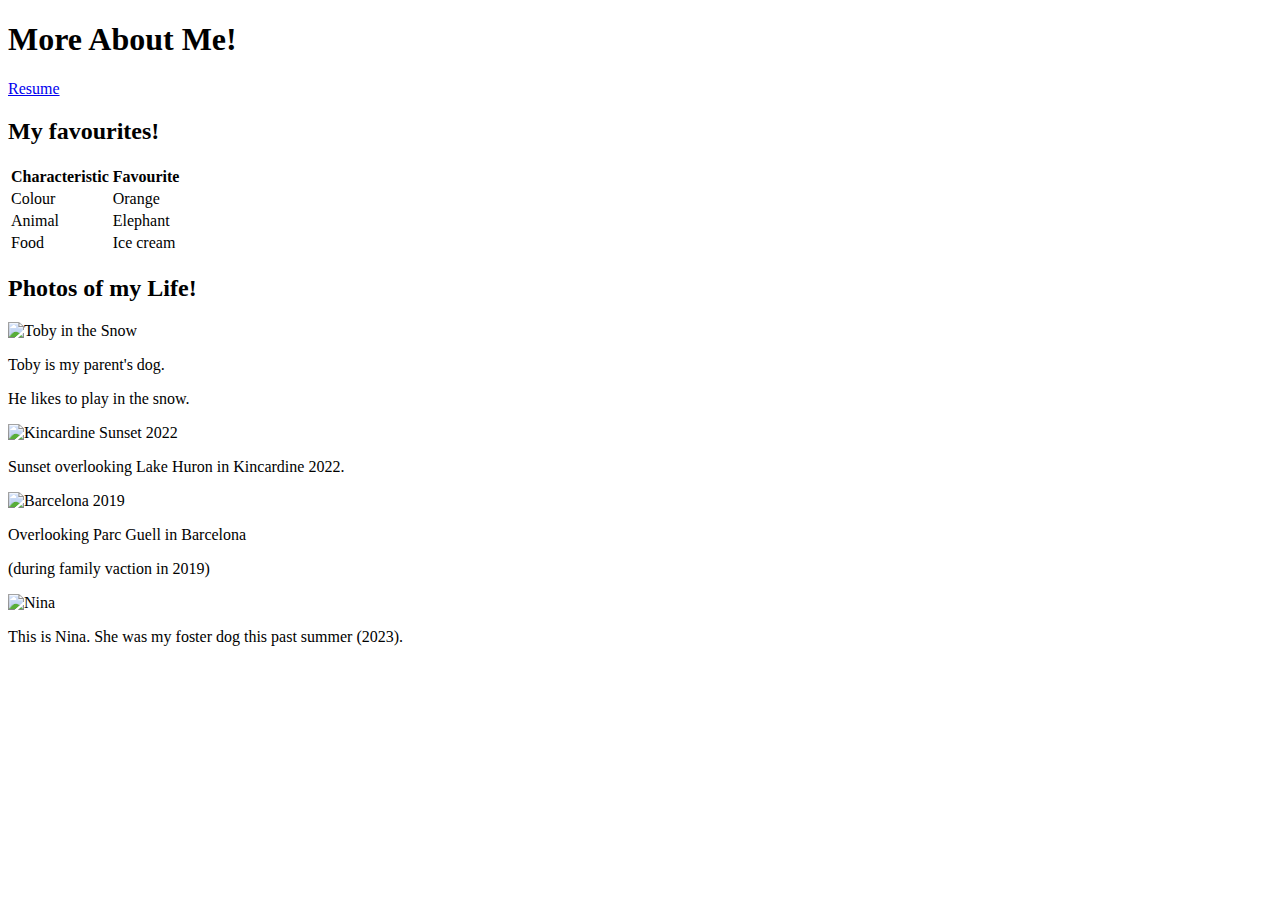
==== second.html @ ef2e060b "second.html" ====
<!DOCTYPE html>
<!---error came up on valitador. Anwer to fix:https://www.w3.org/International/questions/qa-html-encoding-declarations-->
<html lang="en">
<head>
	<link rel="stylesheet" href="alanahstylesheet.css">
	<!---error came up on valitador. Answer to fix:https://www.w3.org/International/questions/qa-html-encoding-declarations-->
	<meta charset="utf-8">
	<title> Alanah Reveler </title>
</head>
<body>
<h1> More About Me! </h1>	

 <a href="./index.html">Resume</a>



<!--additonal element:table-->
<!--Information gotten from:https://www.w3schools.com/html/html_tables.asp --->
<!-- inspirated by those get to know you for ice breakers -->
<h2> My favourites!</h2>
<!--TableOption Begin-->
<!--Information gotten from:https://www.w3schools.com/html/html_tables.asp --->
<!-- inspirated by those get to know you for ice breakers -->
<table> 
	<tr>
		<th>Characteristic </th>
		<th> Favourite</th>
	</tr>
	<tr>
		<td> Colour</td>
		<td> Orange </td>
	</tr>
	<tr>
		<td> Animal </td>
		<td> Elephant </td>
	</tr>
	<tr>
		<td> Food </td>
		<td> Ice cream </td>
	</tr>
</table> 
<!--TableOption Ends-->

<!--additonal element: images (one in each seaction)-->
<!---Information gotten from:https://www.w3schools.com/html/html_images.asp-->
<h2> Photos of my Life! </h2>
<div class="orange">
<!--additonal element:ImageOption #2-->
<!---The first photo is my family dog. Inspired by ice breaker excerises. Background is orange because eariler I said my favourite colour is orange and it ties it together-->
	<img src="Toby.jpg" alt="Toby in the Snow">
	<p id="bold">Toby is my parent's dog.</p>
	<p> He likes to play in the snow. </p>
</div>

 <!--additonal element: one image -->
<div class="blue">
<!--Photo from when I lived in kincardine in summer 2022. Blue background because I also like blue and they are complimentay colours-->
<!--additonal element:ImageOption #3-->
	<img src="Kincardinesunset.jpg" alt="Kincardine Sunset 2022">
	<p> Sunset overlooking Lake Huron in Kincardine 2022. </p>
	
</div>

  
<div class="orange">
<!---Familt trip to Barcelona in 2019. The most recent out of country trip I've done. Background is orange because eariler I said my favourite colour is orange and it ties it together-->
<!--additonal element:ImageOption #5-->
	<img src="Barcelona.jpg" alt="Barcelona 2019">
	<p> Overlooking Parc Guell in Barcelona </p>
	<p id="color"> (during family vaction in 2019) </p>
</div>


 <!--additonal element: one image -->
<div class="blue">
<!--Photo of a dog I fostered over the summer. Inspired by ice breaker excerises. Blue background because I also like blue and they are complimentay colours-->
<!--additonal element:ImageOption #5-->
	<img src="Nina.jpg" alt="Nina">
	<p> This is Nina. She was my foster dog this past summer (2023).</p>
<!--additonal element:ImageOption complete-->
</div>
</body>
</html>
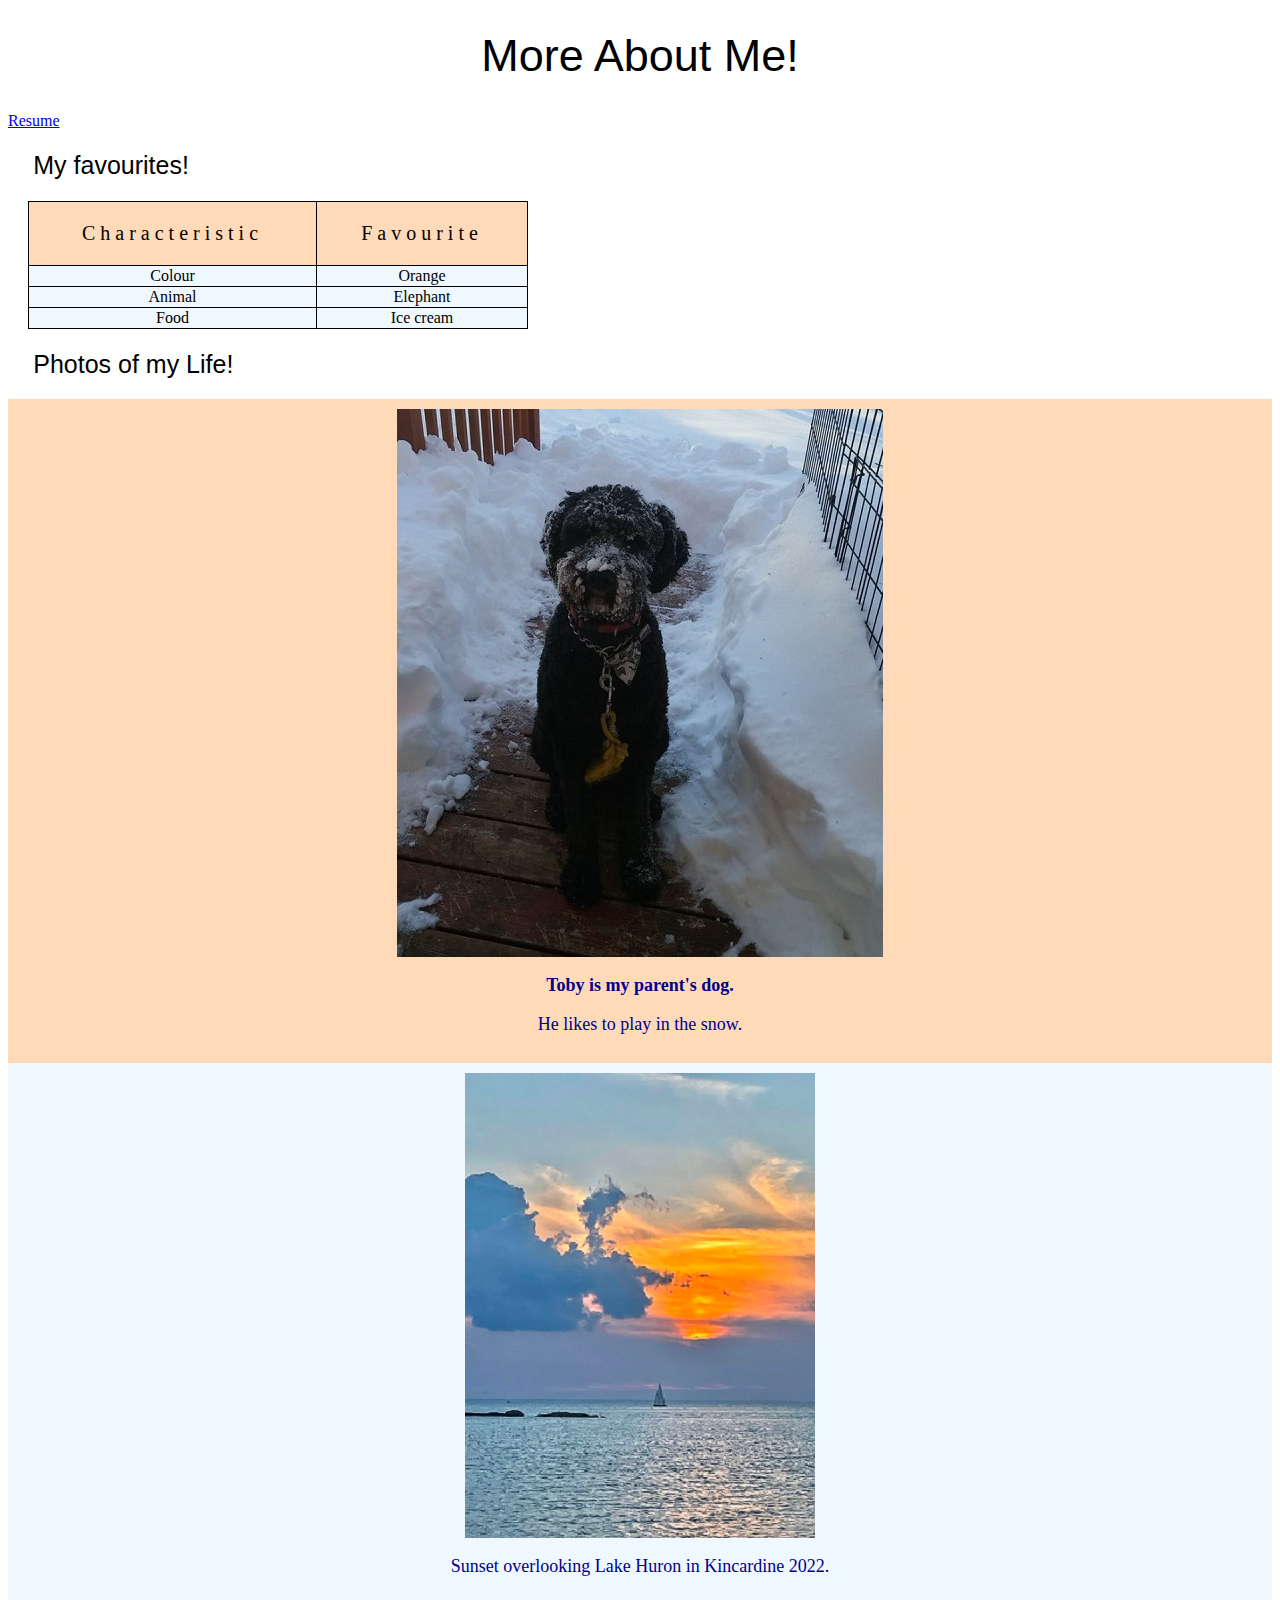
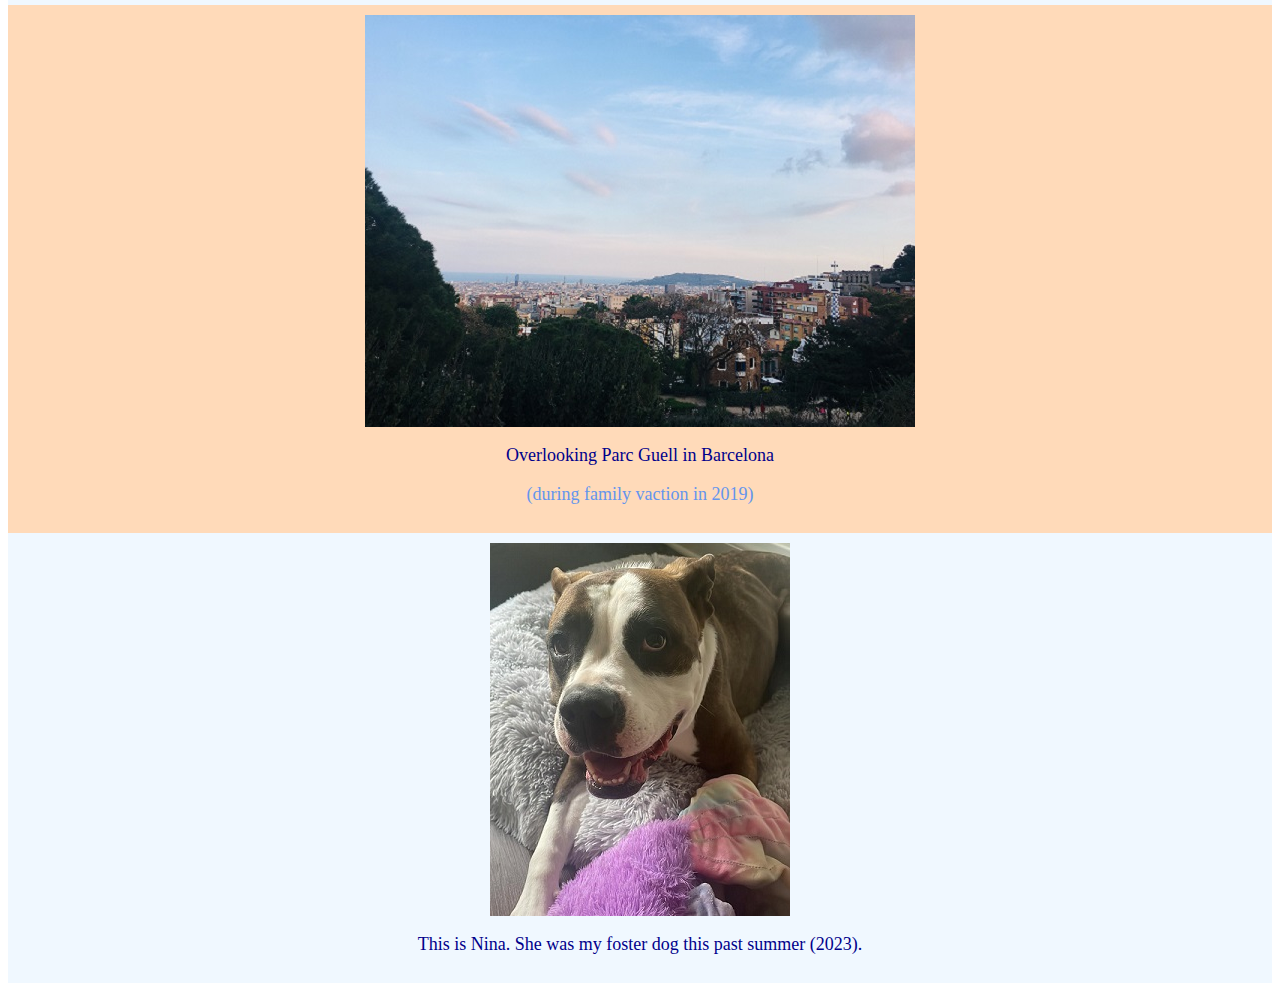
==== commit b62a9251: "second.html" ====
--- a/second.html
+++ b/second.html
@@ -15,11 +15,11 @@
 
 
 <!--additonal element:table-->
-<!--Information gotten from:https://www.w3schools.com/html/html_tables.asp --->
+<!--Information gotten from:https://www.w3schools.com/html/html_tables.asp -->
 <!-- inspirated by those get to know you for ice breakers -->
 <h2> My favourites!</h2>
 <!--TableOption Begin-->
-<!--Information gotten from:https://www.w3schools.com/html/html_tables.asp --->
+<!--Information gotten from:https://www.w3schools.com/html/html_tables.asp -->
 <!-- inspirated by those get to know you for ice breakers -->
 <table> 
 	<tr>
--- a/alanahstylesheet.css
+++ b/alanahstylesheet.css
@@ -0,0 +1,146 @@
+/*The first page is my resume and was inspired from my own resume, causing it to be a bit boring. Not a lot of color*/
+/*second page is a get to know me and it a bit more colourful primarily using my favourite colours but still muted to not throw it off*/
+
+/* Any colours mentioned in hex were gotten from:https://www.w3schools.com/cssref/css_colors.php*/
+
+/* Header1 used in both pages. Again resume it plain so I just changed font,size and centered it*/
+h1 {
+	text-align: center;
+	font-family:Arial, Helvetic,sans-serif;
+	font-size:45px;
+}
+
+
+/* Header2 used in both pages. Again resume it plain so I just changed font,size and added padding so it wasn't right on the edge*/
+h2{
+	font-family:Arial, Helvetic,sans-serif;
+	padding-left:2%;
+	font-size:25px;
+}
+
+/* Header1 used on the first pages. Again resume it plain so I just changed font,size and added padding so it wasn't right on the edge*/
+h3{
+	font-family:Arial, Helvetic,sans-serif;
+	padding-left:2%;
+	font-size:19px;
+}
+
+/* paragraph used on the second pages. Second page it a bit more fun. Made font blue to change it up, centered it, made font size bigger*/
+p{
+	text-align: center;
+	font-size: 18px;
+	color:#00008B;
+	font-weight:normal;
+	}
+
+div{
+	padding:10px;
+}
+/*	Only on resume page. Not super exciting, adding padding to be indented and made bullets square*/
+ul{
+	padding-left:45px;
+	list-style-type:square;
+}
+/*	Only on resume page. Not super exciting, changed font, size, and padding for indent*/
+li{
+	padding-left:10px;
+	font-family:Arial, Helvetic, sans-serif;
+	font-size:16px;
+}
+/*Having the images centered made it look balence. Informationt to center is from: https://www.w3schools.com/howto/howto_css_image_center.asp*/
+img{
+	display:block;
+	margin-left:auto;
+	margin-right:auto;
+}
+
+/* will effect all. box-szing it from https://www.w3schools.com/css/css_rwd_grid.asp. It was used to create my resume format so the item won't overlap on each*/
+*{
+	box-sizing: border-box;
+	font-weight:lighter;
+}
+
+/* following https://www.w3schools.com/css/css_rwd_grid.asp used section as container box to put stuff in*/
+section{
+	width:100%;
+	float:right;
+}
+
+/* following https://www.w3schools.com/css/css_rwd_grid.asp the two headers to make the items sit away from each other*/
+/* key proteru used is float to keep tags away from each other https://www.w3schools.com/css/css_float.asp , padding so they arn't right at the edge*/
+/* How I implemented classes and id from:https://www.w3schools.com/css/css_selectors.asp*/
+.header1{
+	width:20%;
+	float:left;
+}
+.header2{
+	width:80%;
+	float:right;
+}
+
+/* Used on the second page to add light colour in the background. Orange and blue are my favourite colour so it felt fitting. Using class id allows me to change it up between the two*/
+.orange{
+	background-color:#FFDAB9;
+}
+/* Used on the second page to add light colour in the background. Orange and blue are my favourite colour so it felt fitting. Using class id allows me to change it up between the two*/
+.blue{
+	background-color:#F0F8FF
+}
+
+	
+/*used id to practice different selectors. Bold enphasied a sentence and color is a bit light it draw it back.*/
+	
+#bold{
+	font-weight:bold;
+	}
+/*used id to practice different selectors. Different shades of blue to go with the theme*/
+#color{
+	color:#6495ED;
+	}
+/* Different setting for the links activities*/
+/*All different muted colours to not draw away to the basic resume format*/	
+/* Followed examples on https://www.w3schools.com/css/css_link.asp*/
+
+/*created an class for the external to make it only change the extneral links*/
+/* idea gotten from :https://www.learningaboutelectronics.com/Articles/How-to-add-a-class-or-id-to-an-anchor-tag-in-HTML.php*/
+.external{
+	text-align:center;
+}
+.external:link{
+	font-weight:bold;
+	color:#8A2BE2;
+}
+	
+.external:visited{
+	font-weight:normal;
+	color:#2F4F4F;
+}
+	
+.external:active{
+	color:#FF7F50;
+	font-weight:bold;
+}
+
+/* Followed examples on https://www.w3schools.com/css/css_table.asp*/
+/*Added colour to follow my theme*/
+th{
+	text-align: center;
+	font-size: 20px;
+	border: 1px solid black;
+	padding:20px;
+	background-color:#FFDAB9;
+	letter-spacing:5px;
+	}
+	
+table {
+	border-collapse:collapse;
+	width:500px;
+	margin:20px;
+	}
+	
+td,tr {
+	border: 1px solid black;
+	background-color:#F0F8FF;
+	text-align:center;
+	
+	}
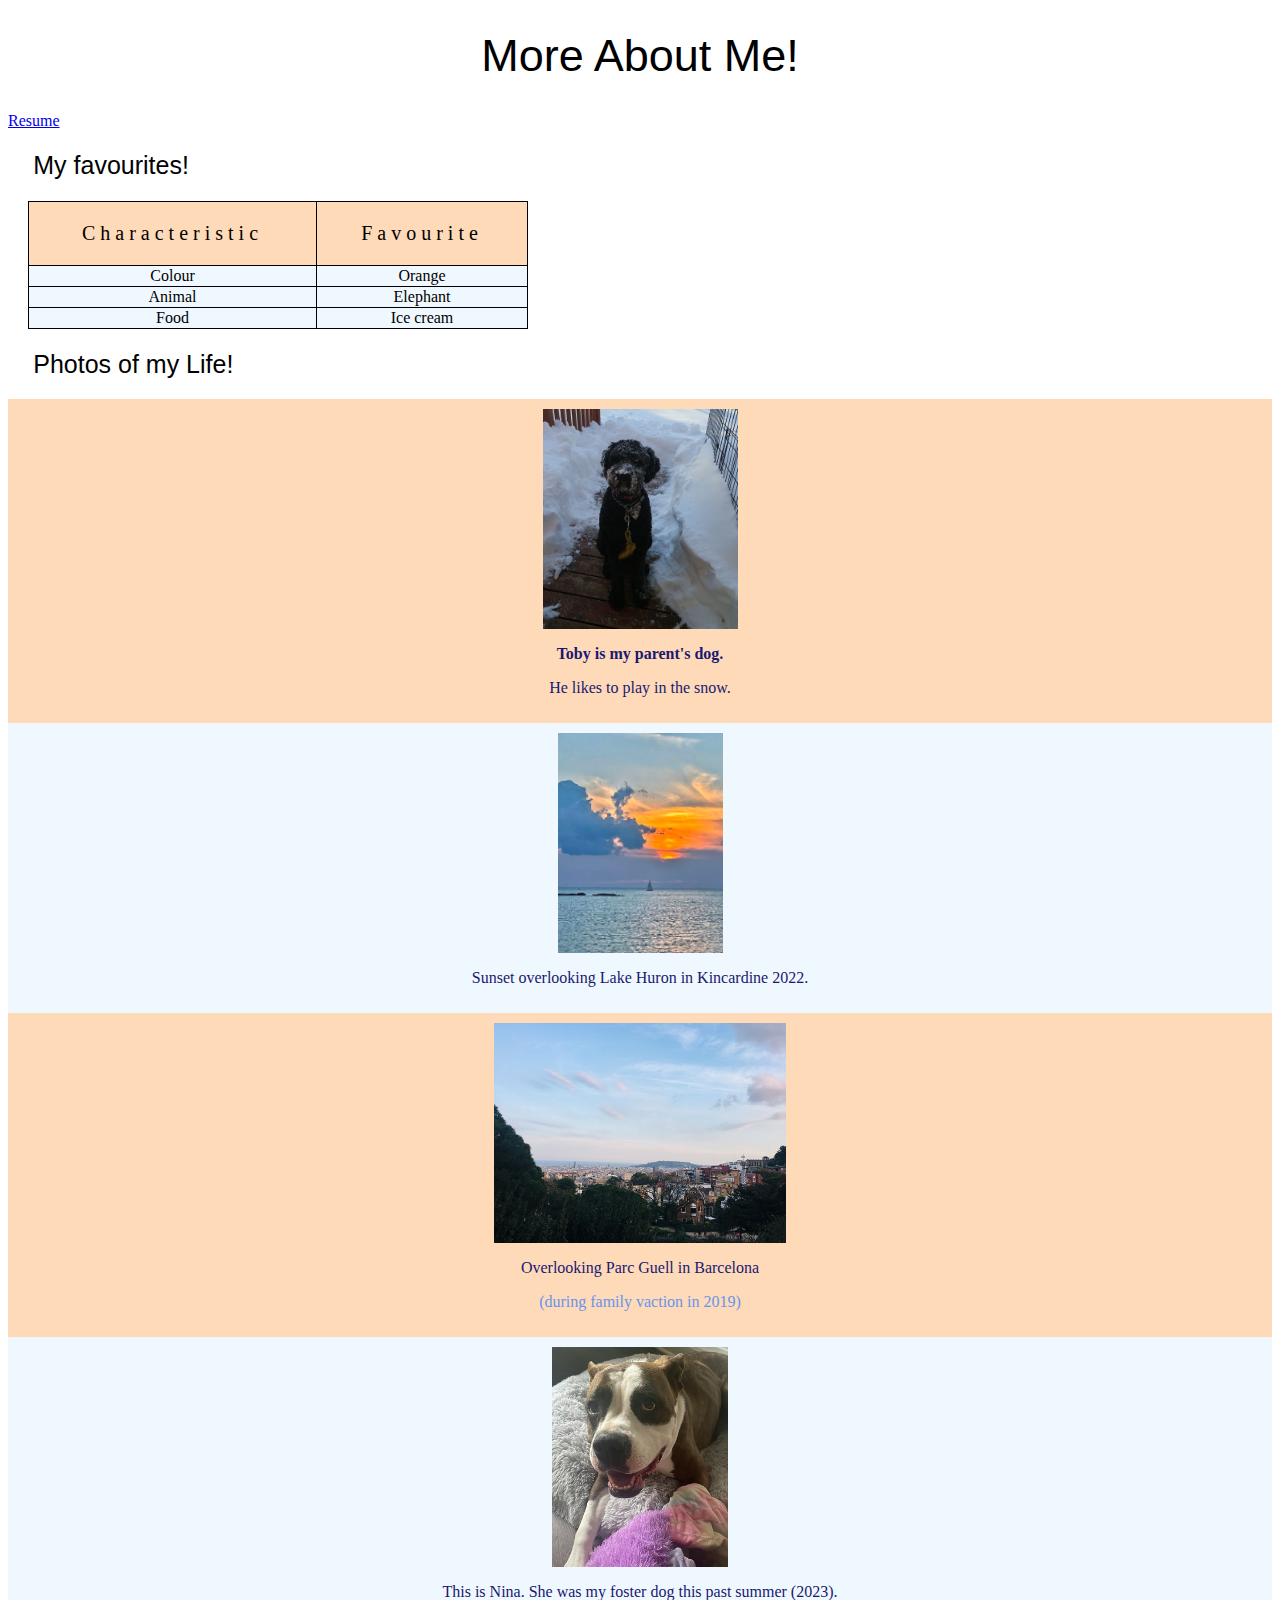
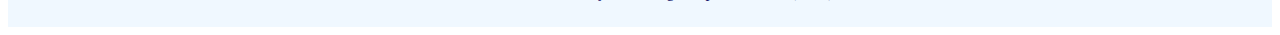
==== commit d4c2161a: "second.html" ====
--- a/second.html
+++ b/second.html
@@ -7,7 +7,7 @@
 	<meta charset="utf-8">
 	<title> Alanah Reveler </title>
 </head>
-<body>
+
 <h1> More About Me! </h1>	
 
  <a href="./index.html">Resume</a>
@@ -47,7 +47,8 @@
 <div class="orange">
 <!--additonal element:ImageOption #2-->
 <!---The first photo is my family dog. Inspired by ice breaker excerises. Background is orange because eariler I said my favourite colour is orange and it ties it together-->
-	<img src="Toby.jpg" alt="Toby in the Snow">
+	<img id="toby" src="Toby.jpg" alt="Toby in the Snow">
+	<!-- end of imageoption #2-->
 	<p id="bold">Toby is my parent's dog.</p>
 	<p> He likes to play in the snow. </p>
 </div>
@@ -56,7 +57,8 @@
 <div class="blue">
 <!--Photo from when I lived in kincardine in summer 2022. Blue background because I also like blue and they are complimentay colours-->
 <!--additonal element:ImageOption #3-->
-	<img src="Kincardinesunset.jpg" alt="Kincardine Sunset 2022">
+	<img id="kincardine" src="Kincardinesunset.jpg" alt="Kincardine Sunset 2022">
+	<!-- end of imageoption #3-->
 	<p> Sunset overlooking Lake Huron in Kincardine 2022. </p>
 	
 </div>
@@ -64,8 +66,9 @@
   
 <div class="orange">
 <!---Familt trip to Barcelona in 2019. The most recent out of country trip I've done. Background is orange because eariler I said my favourite colour is orange and it ties it together-->
-<!--additonal element:ImageOption #5-->
-	<img src="Barcelona.jpg" alt="Barcelona 2019">
+<!--additonal element:ImageOption #4-->
+	<img id="barcelona" src="Barcelona.jpg" alt="Barcelona 2019">
+	<!-- end of imageoption #4-->
 	<p> Overlooking Parc Guell in Barcelona </p>
 	<p id="color"> (during family vaction in 2019) </p>
 </div>
@@ -75,9 +78,10 @@
 <div class="blue">
 <!--Photo of a dog I fostered over the summer. Inspired by ice breaker excerises. Blue background because I also like blue and they are complimentay colours-->
 <!--additonal element:ImageOption #5-->
-	<img src="Nina.jpg" alt="Nina">
+	<img id="nina" src="Nina.jpg" alt="Nina">
+	<!-- end of imageoption #5-->
 	<p> This is Nina. She was my foster dog this past summer (2023).</p>
 <!--additonal element:ImageOption complete-->
 </div>
-</body>
+
 </html>
--- a/alanahstylesheet.css
+++ b/alanahstylesheet.css
@@ -22,15 +22,15 @@
 h3{
 	font-family:Arial, Helvetic,sans-serif;
 	padding-left:2%;
-	font-size:19px;
+	font-size:19 px;
 }
 
-/* paragraph used on the second pages. Second page it a bit more fun. Made font blue to change it up, centered it, made font size bigger*/
+/* paragraph used on the second pages. Second page it a bit more fun.centered it, made font size bigger*/
 p{
 	text-align: center;
-	font-size: 18px;
-	color:#00008B;
+	font-size: 18 px;
 	font-weight:normal;
+	color:#191970;
 	}
 
 div{
@@ -47,12 +47,39 @@
 	font-family:Arial, Helvetic, sans-serif;
 	font-size:16px;
 }
+/* CSS for image option*/
 /*Having the images centered made it look balence. Informationt to center is from: https://www.w3schools.com/howto/howto_css_image_center.asp*/
+/*used id to make the image in native resolution*/
 img{
 	display:block;
 	margin-left:auto;
 	margin-right:auto;
 }
+	
+#headshot{
+	width:191;
+	height:200px;
+}
+
+#toby{
+	width:195px;
+	height:220px;
+}
+#kincardine{
+	width:165px;
+	height:220px;
+}
+
+#barcelona{
+	width:292px;
+	height:220px;
+}
+
+#nina{
+	width:176px;
+	height:220px;
+}
+/* end of CSS for image options*/
 
 /* will effect all. box-szing it from https://www.w3schools.com/css/css_rwd_grid.asp. It was used to create my resume format so the item won't overlap on each*/
 *{
@@ -101,6 +128,8 @@
 /*All different muted colours to not draw away to the basic resume format*/	
 /* Followed examples on https://www.w3schools.com/css/css_link.asp*/
 
+
+/*CSS for Link Options*/
 /*created an class for the external to make it only change the extneral links*/
 /* idea gotten from :https://www.learningaboutelectronics.com/Articles/How-to-add-a-class-or-id-to-an-anchor-tag-in-HTML.php*/
 .external{
@@ -116,11 +145,15 @@
 	color:#2F4F4F;
 }
 	
-.external:active{
+.external:hover{
 	color:#FF7F50;
 	font-weight:bold;
 }
 
+/*End of Css for link option*/
+
+
+/*CSS for table option*/
 /* Followed examples on https://www.w3schools.com/css/css_table.asp*/
 /*Added colour to follow my theme*/
 th{
@@ -144,3 +177,5 @@
 	text-align:center;
 	
 	}
+	
+/* End of CSS for table option*/
